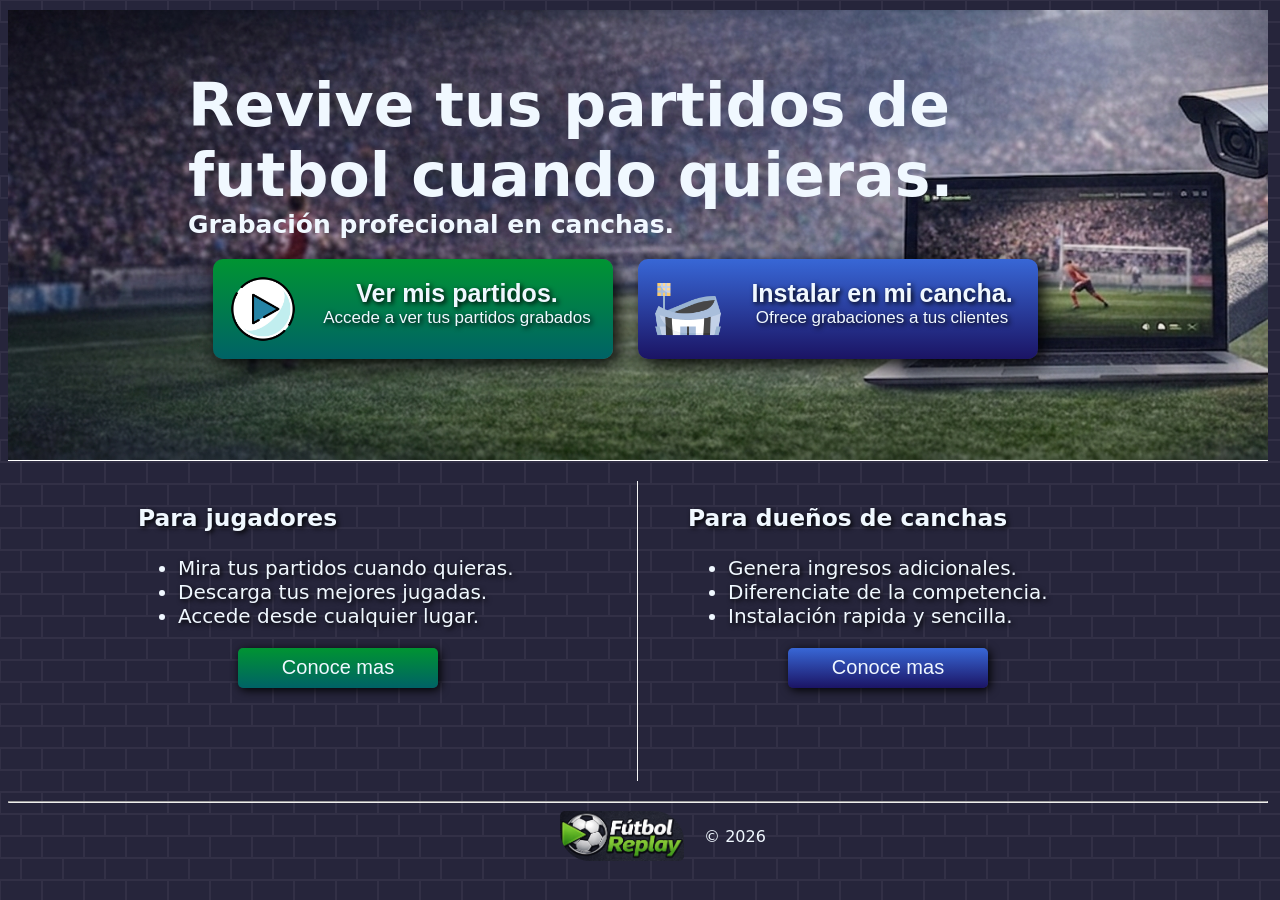
==== index.html @ f304b06b "primer repositorio del  proyecto" ====
<!DOCTYPE html>
<html lang="en">
<head>
    <meta charset="UTF-8">
    <meta name="viewport" content="width=device-width, initial-scale=1.0">
    <title>Futbol Replay</title>
    <link rel="stylesheet" href="style/style_index.css">
</head>
<body>
    <div class="presentacion">
        <div>
            <h1>Revive tus partidos de futbol cuando quieras.</h1>
            <h3>Grabaci&oacute;n profecional en canchas.</h3>
        </div>
        <div class="botones">
            <button class="boton_1">
                <img src="img/icon/tocar.png" alt="" class="icono_boton">
                <div class="texto">
                    <p class="titulo_boton_1"><strong>Ver mis partidos.</strong></p>
                    <p class="subtitulo_boton_1">Accede a ver tus partidos grabados</p>
                </div>
            </button>
            <button class="boton_2">
                <img src="img/icon/estadio.png" alt="" class="icono_boton">
                <div class="texto">
                    <p class="titulo_boton_2"><strong>Instalar en mi cancha.</strong></p>
                    <p class="subtitulo_boton_2">Ofrece grabaciones a tus clientes</p>
                </div>
            </button>
        </div>
    </div>
    <section class="informacion">
        <section class="jugadores">
            <h1>Para jugadores</h1>
            <ul>
                <li>Mira tus partidos cuando quieras.</li>
                <li>Descarga tus mejores jugadas.</li>
                <li>Accede desde cualquier lugar.</li>
            </ul>
            <button>Conoce mas</button>
        </section>
        <section class="canchas">
            <h1>Para dueños de canchas</h1>
            <ul>
                <li>Genera ingresos adicionales.</li>
                <li>Diferenciate de la competencia.</li>
                <li>Instalaci&oacute;n rapida y sencilla.</li>
            </ul>
            <button>Conoce mas</button>
        </section>
    </section>
    <hr>
    <footer>
        <img src="img/Logo.png" alt="" class="logo_pie">
        <p>&copy; 2026</p>
    </footer>
</body>
</html>
---- style/style_index.css ----
body{
    width: 1260px;
    font-family: system-ui, -apple-system, BlinkMacSystemFont, 'Segoe UI', Roboto, Oxygen, Ubuntu, Cantarell, 'Open Sans', 'Helvetica Neue', sans-serif;
    background-color: #26253B;
    background-image: url("data:image/svg+xml,%3Csvg width='42' height='44' viewBox='0 0 42 44' xmlns='http://www.w3.org/2000/svg'%3E%3Cg id='Page-1' fill='none' fill-rule='evenodd'%3E%3Cg id='brick-wall' fill='%239C92AC' fill-opacity='0.1'%3E%3Cpath d='M0 0h42v44H0V0zm1 1h40v20H1V1zM0 23h20v20H0V23zm22 0h20v20H22V23z'/%3E%3C/g%3E%3C/g%3E%3C/svg%3E");
}

.presentacion{
    width: 100%;
    height: 450px;
    margin: auto;
    background-image: url("../img/imagen_presentacion_1.png");
    background-size: cover;
    background-repeat: no-repeat;
    background-position: center;
    color: aliceblue;
    border-bottom: 1px solid white;
}

.presentacion h1{
    font-size: 60px;
    margin: 10px auto 0%;
    width: 900px;
    height: 200px;
    display: flex;
    flex-direction: column;
    align-items: center;
    justify-content: flex-end;
}

.presentacion h3{
    font-size: 25px;
    margin: 0% auto;
    width: 900px;
}

.presentacion .botones{
    display: grid;
    grid-template-columns: repeat(2, 1fr);
    margin: 20px auto;
    width: 850px;
}

.presentacion .botones .boton_1{
    width: 400px;
    height: 100px;
    background: linear-gradient(to bottom, #009432, #006266);
    color: aliceblue;
    border-radius: 10px;
    border: whitesmoke;
    display: grid;
    grid-template-columns: repeat(2, 1fr);
    box-shadow: 5px 5px 20px black;
}

.presentacion .botones .boton_1:hover{
    cursor: pointer;
    width: 403px;
    height: 103px;
}

.presentacion .botones .boton_2{
    width: 400px;
    height: 100px;
    background: linear-gradient(to bottom, #3867d6, #1B1464);
    color: aliceblue;
    border-radius: 10px;
    border: whitesmoke;
    display: grid;
    grid-template-columns: repeat(2, 1fr);
    box-shadow: 5px 5px 20px black;
}

.presentacion .botones .boton_2:hover{
    cursor: pointer;
    width: 403px;
    height: 103px;
}

.presentacion .botones .boton_1 .texto{
    height: 80px;
    margin: auto auto;
}

.presentacion .botones .boton_2 .texto{
    height: 80px;
    margin: auto auto;
}

.presentacion .botones .boton_1 .titulo_boton_1{
    font-size: 25px;
    margin-top: 10px;
    margin-bottom: 0%;
    grid-column: 2;
    grid-row: 1;
    width: 300px;
    text-shadow: 2px 2px 5px black;
}

.presentacion .botones .boton_1 .subtitulo_boton_1{
    font-size: 17px;
    margin-top: 0%;
    grid-column: 2;
    grid-row: 2;
    text-shadow: 2px 2px 5px black;
}

.presentacion .botones .boton_2 .titulo_boton_2{
    font-size: 25px;
    margin-top: 10px;
    margin-bottom: 0%;
    grid-column: 2;
    grid-row: 1;
    width: 300px;
    text-shadow: 2px 2px 5px black;
}

.presentacion .botones .boton_2 .subtitulo_boton_2{
    font-size: 17px;
    margin-top: 0%;
    grid-column: 2;
    grid-row: 2;
    text-shadow: 2px 2px 5px black;
}

.presentacion .botones .icono_boton{
    height: 70px;
    grid-column: 1;
    grid-row: 1/2;
    margin: auto;
}

.informacion{
    display: grid;
    grid-template-columns: 1fr 1fr;
    width: 1000px;
    height: 300px;
    margin: auto;
    color: aliceblue;
    font-size: 20px;
    text-shadow: 2px 2px 5px black;
    margin-top: 20px;
    margin-bottom: 20px;
}

.informacion .jugadores{
    border-right: 1px solid whitesmoke;
}

.informacion .canchas{
    margin-left: 50px;
}

.informacion .jugadores button{
    background: linear-gradient(to bottom, #009432, #006266);
    color: aliceblue;
    width: 200px;
    height: 40px;
    font-size: 20px;
    border-radius: 5px;
    border: none;
    margin-left: 100px;
    box-shadow: 2px 2px 10px black;
}

.informacion .jugadores button:hover{
    cursor: pointer;
    width: 205px;
    height: 42px;
}

.informacion .canchas button{
    background: linear-gradient(to bottom, #3867d6, #1B1464);
    color: aliceblue;
    width: 200px;
    height: 40px;
    font-size: 20px;
    border-radius: 5px;
    border: none;
    margin-left: 100px;
    box-shadow: 2px 2px 10px black;
}

.informacion .canchas button:hover{
    cursor: pointer;
    width: 205px;
    height: 42px;
}

footer{
    color: aliceblue;
    display: flex;
    justify-content: center;
}

footer .logo_pie{
    height: 50px;
    margin-left: 50px;
    border-radius: 5px 30px;
    margin-right: 20px;
}
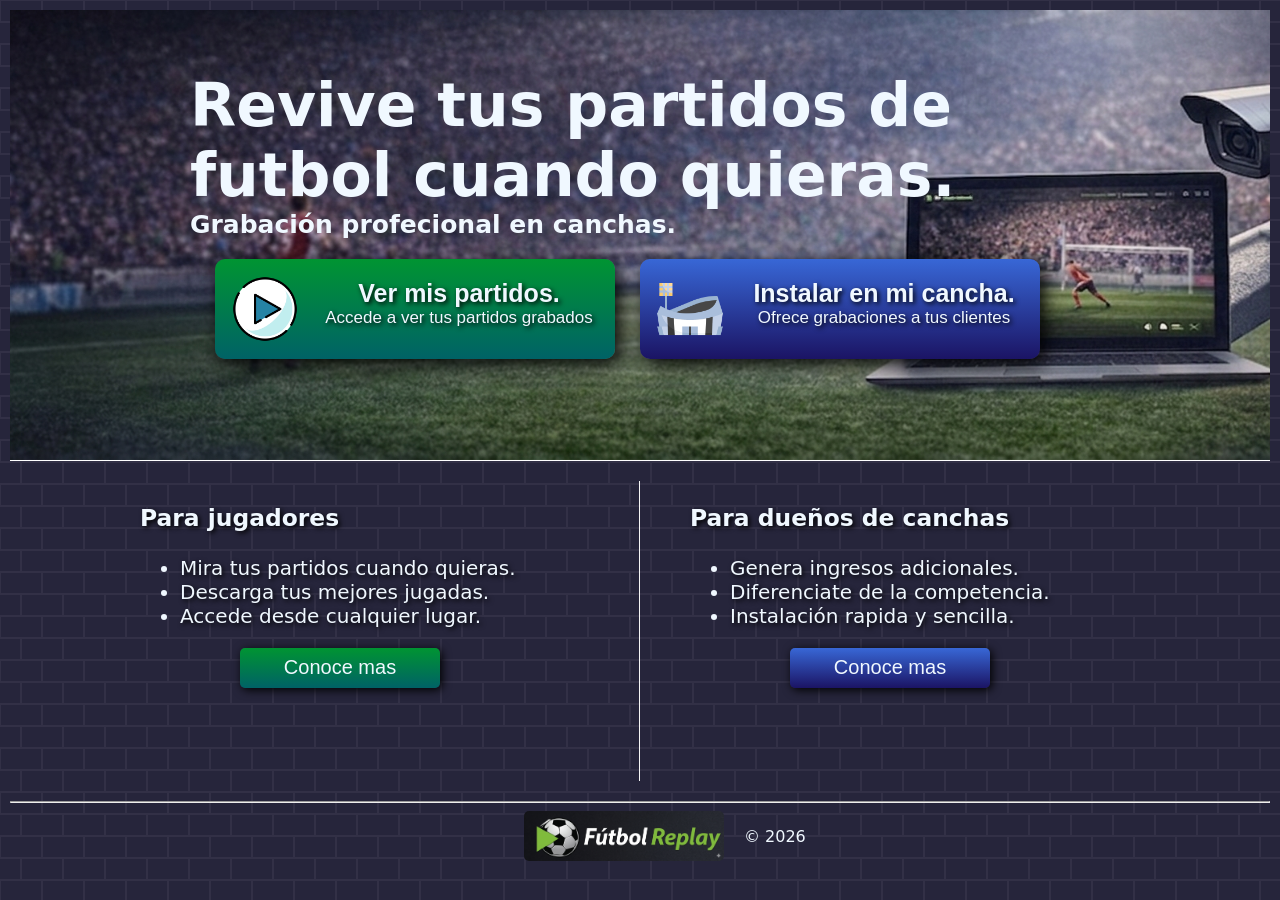
==== commit d6d9591d: "agregamos imagenes a la pagina de info jugadores" ====
--- a/index.html
+++ b/index.html
@@ -37,7 +37,7 @@
                 <li>Descarga tus mejores jugadas.</li>
                 <li>Accede desde cualquier lugar.</li>
             </ul>
-            <button>Conoce mas</button>
+            <a href="pages/info_jugadores.html"><button>Conoce mas</button></a>
         </section>
         <section class="canchas">
             <h1>Para dueños de canchas</h1>
--- a/style/style_index.css
+++ b/style/style_index.css
@@ -1,5 +1,6 @@
 body{
     width: 1260px;
+    margin: auto;
     font-family: system-ui, -apple-system, BlinkMacSystemFont, 'Segoe UI', Roboto, Oxygen, Ubuntu, Cantarell, 'Open Sans', 'Helvetica Neue', sans-serif;
     background-color: #26253B;
     background-image: url("data:image/svg+xml,%3Csvg width='42' height='44' viewBox='0 0 42 44' xmlns='http://www.w3.org/2000/svg'%3E%3Cg id='Page-1' fill='none' fill-rule='evenodd'%3E%3Cg id='brick-wall' fill='%239C92AC' fill-opacity='0.1'%3E%3Cpath d='M0 0h42v44H0V0zm1 1h40v20H1V1zM0 23h20v20H0V23zm22 0h20v20H22V23z'/%3E%3C/g%3E%3C/g%3E%3C/svg%3E");
@@ -8,7 +9,6 @@
 .presentacion{
     width: 100%;
     height: 450px;
-    margin: auto;
     background-image: url("../img/imagen_presentacion_1.png");
     background-size: cover;
     background-repeat: no-repeat;
@@ -196,6 +196,6 @@
 footer .logo_pie{
     height: 50px;
     margin-left: 50px;
-    border-radius: 5px 30px;
+    border-radius: 5px;
     margin-right: 20px;
 }
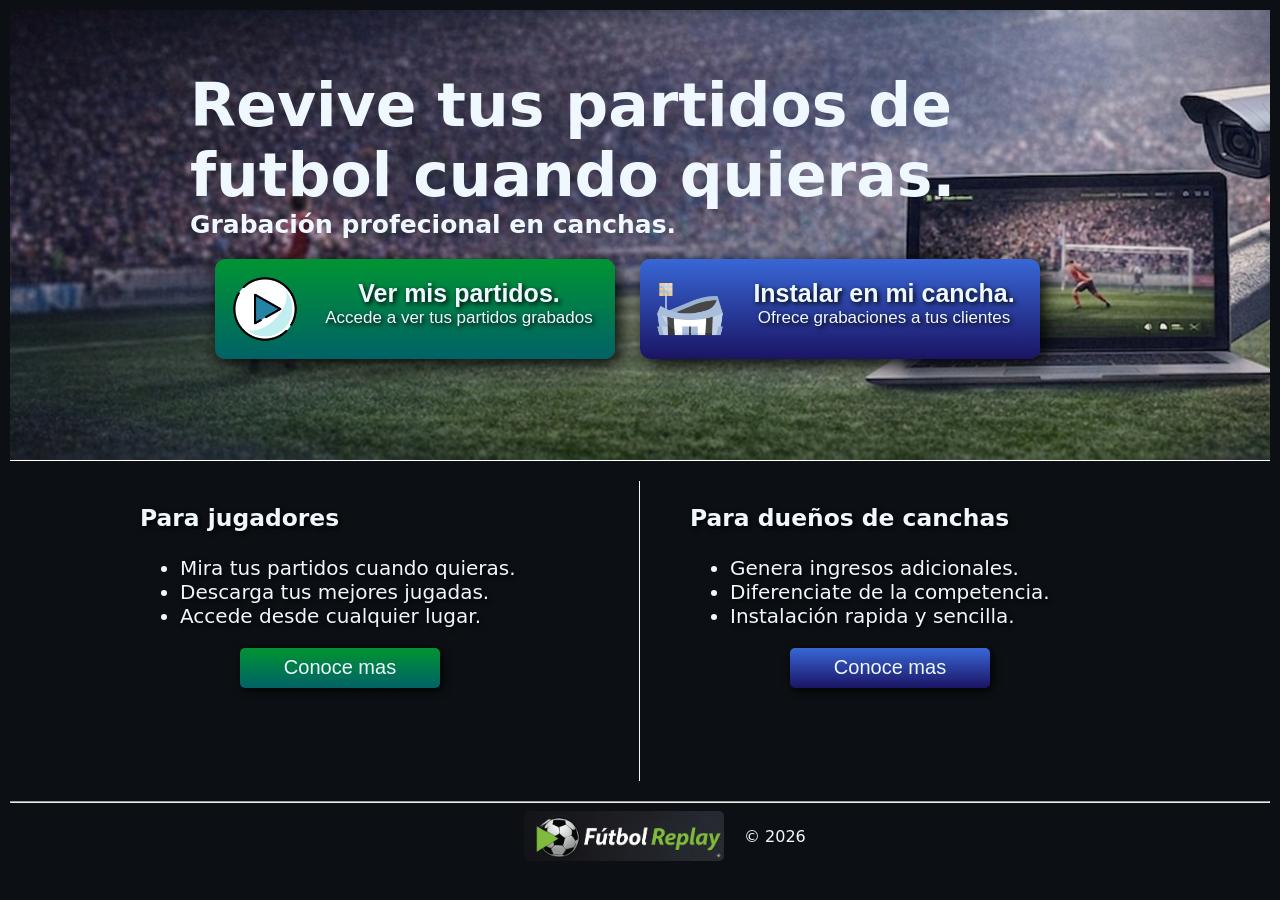
==== commit 2c0dc69a: "Adicionamos contenido a la pagina de los dueños de canchas" ====
--- a/index.html
+++ b/index.html
@@ -46,7 +46,7 @@
                 <li>Diferenciate de la competencia.</li>
                 <li>Instalaci&oacute;n rapida y sencilla.</li>
             </ul>
-            <button>Conoce mas</button>
+            <a href="pages/info_compradores.html"><button>Conoce mas</button></a>
         </section>
     </section>
     <hr>
--- a/style/style_index.css
+++ b/style/style_index.css
@@ -2,8 +2,7 @@
     width: 1260px;
     margin: auto;
     font-family: system-ui, -apple-system, BlinkMacSystemFont, 'Segoe UI', Roboto, Oxygen, Ubuntu, Cantarell, 'Open Sans', 'Helvetica Neue', sans-serif;
-    background-color: #26253B;
-    background-image: url("data:image/svg+xml,%3Csvg width='42' height='44' viewBox='0 0 42 44' xmlns='http://www.w3.org/2000/svg'%3E%3Cg id='Page-1' fill='none' fill-rule='evenodd'%3E%3Cg id='brick-wall' fill='%239C92AC' fill-opacity='0.1'%3E%3Cpath d='M0 0h42v44H0V0zm1 1h40v20H1V1zM0 23h20v20H0V23zm22 0h20v20H22V23z'/%3E%3C/g%3E%3C/g%3E%3C/svg%3E");
+    background-color: #0C1014;
 }
 
 .presentacion{
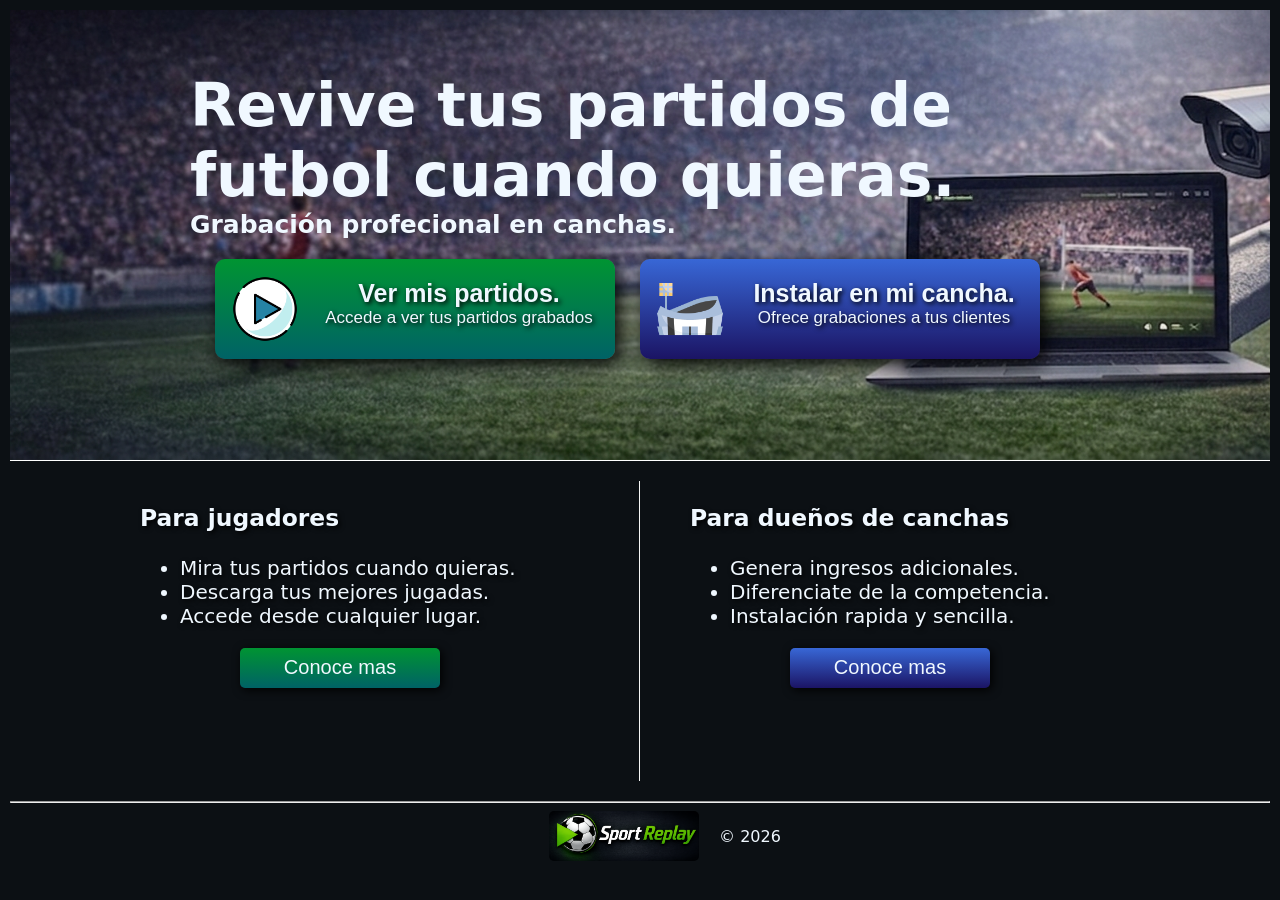
==== commit 44e37cc2: "modificamos la imagen de la pagina en la informacion para jugadores e iniciamos con el formulario de" ====
--- a/index.html
+++ b/index.html
@@ -3,7 +3,7 @@
 <head>
     <meta charset="UTF-8">
     <meta name="viewport" content="width=device-width, initial-scale=1.0">
-    <title>Futbol Replay</title>
+    <title>sport Replay</title>
     <link rel="stylesheet" href="style/style_index.css">
 </head>
 <body>
